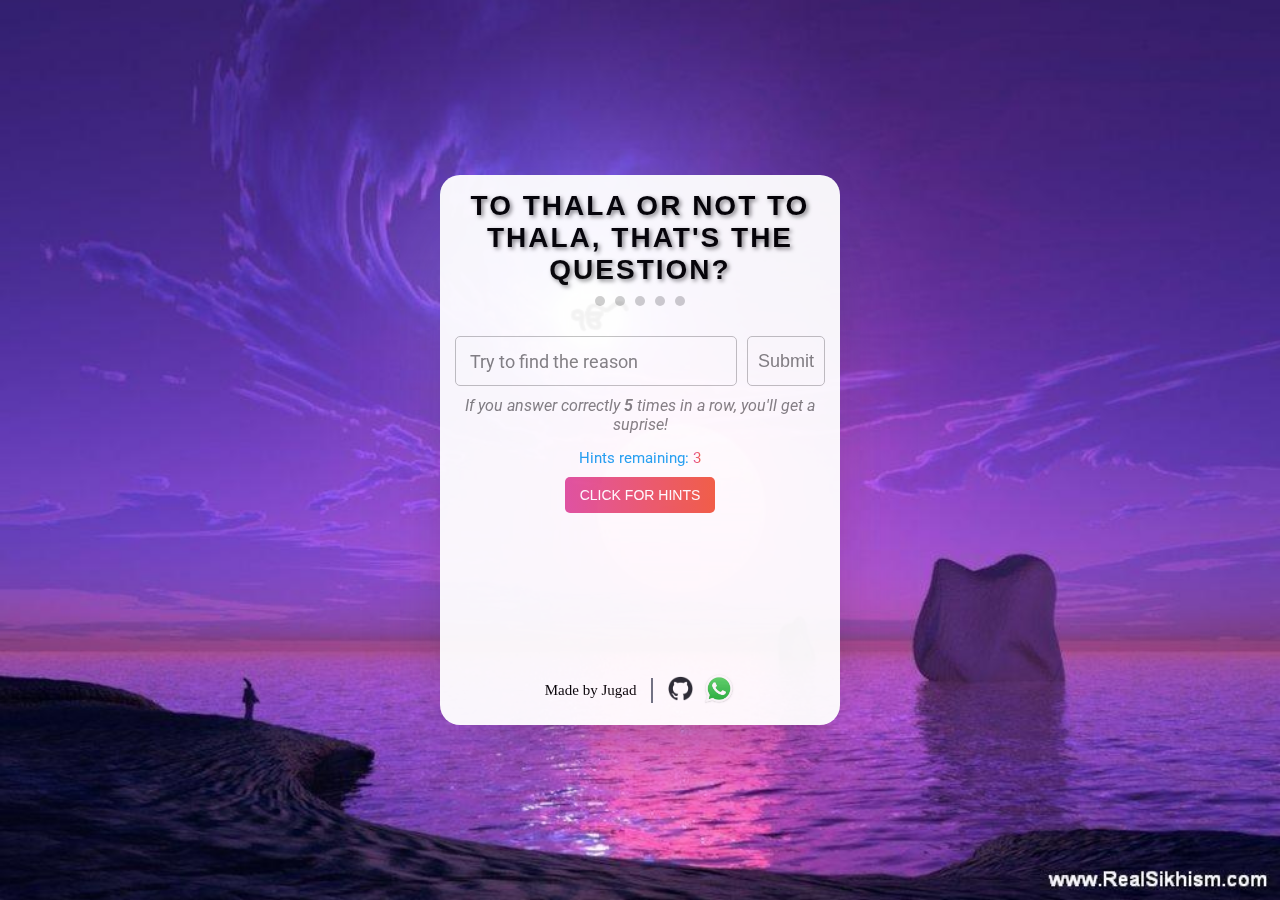
==== index.html @ 1bdee46b "Removed Onclick to substitute for EventListener" ====
<!DOCTYPE html>
<html lang="en" dir="ltr">

<head>
    <meta charset="utf-8">
    <meta name="viewport" content="width=device-width, initial-scale=1.0">
    <link rel="stylesheet" href="Thala.css">
    <link rel="icon" type="image/png" href="pictures/Sikh-Khanda-Gold-and-blue-Round-symbol.png" />
    <link rel="preconnect" href="https://fonts.gstatic.com">
	<link href="https://fonts.googleapis.com/css2?family=Roboto&display=swap" rel="stylesheet">
    <title>Is Thala the reason?</title>
</head>

<body>
    <div class="container">
        <div class="container-title">
            <h1>To Thala or not to Thala, that's the question?</h1>
        </div>

        
        <div id="streakCircles">
            <div class="streakCircle"></div>
            <div class="streakCircle"></div>
            <div class="streakCircle"></div>
            <div class="streakCircle"></div>
            <div class="streakCircle"></div>
        </div>
        
        <div id="resultDiv">
        </div>
        
        <div class="container-box">
            <div class="input-field">
                <input id="box-txt" type="text" name="query" required onclick="clearResult()" onkeydown="if(event.key === 'Enter'){checkInput();}" maxlength="255">
                <label>Try to find the reason</label>
                <button class="box-btn" onclick="checkInput()">Submit</button>
            </div>
            <p>If you answer correctly<strong> 5 </strong>times in a row, you'll get a suprise!</p>
        </div>

        <div class="container-hint">
            <div id="hintDisplay">Hints remaining: <span id="hintCount">3</span></div>
            <button id="hintButton" onclick="provideHint()">Click for Hints</button>
            <div id="hintsContainer">
            </div>
        </div>

        <div class="bottom-links">
                <button id="copy-button" onclick="copyLink()">
                    <p>Made by Jugad</p>
                </button>
                <div class="border-between"></div>
                <a href="https://github.com/JugadBoparai" target="blank">
                    <img src="pictures/github-mark.png" alt="github">
                </a>
                <button id="share-button" onclick="shareOnWhatsApp()">
                    <img id="share-icon" src="pictures/whatsapp.png" alt="WhatsApp Icon">
                </button> 
        </div>
    </div>


        <!-- Pop-up for notThalaGif -->
        <div id="notThalaGif">
            <div class="modal-content">
                <img src="pictures/notThalaGif.gif">
                <div class="outer" onclick="closeNotThalaGif()">
                    <div class="inner">
                      <button id="notThalaGif-btn">Close</button> 
                    </div>
                  </div>
            </div>
        </div>


     <!-- New hidden box -->
  <div id="hidden-box">
        <span id="close-button"></span>
        <h2>Congratulations!</h2>
        <p>You've answered correctly 5 times consecutively. Here's the reason behind the game:</p>
        <p>
            The phrase "Thala for a reason" has become popular, especially among fans of MS Dhoni, 
            the former Indian cricket captain. It's all about celebrating the number 7, which is closely 
            associated with Dhoni. People online are creatively linking the number 7 to different aspects 
            of life and nature as a way of honoring him. This includes things like mentioning 007 
            (James Bond's code number), referencing the year 2023, or using words with exactly 7 letters.
             Basically, anything related to the number 7 is seen as a tribute to Dhoni.
        </p>
        <!-- Pop-up for thalaGif -->
        <div id="thalaGif" class="modal" style="display: none;">
            <div class="modal-content">
                <img src="pictures/thalaGif.gif" alt="">
            </div>
        </div>
  </div>
  

    <audio id="thalaAudio" src="audio/bole-jo-koyal-ms-dhoni-thala-theme.mp3" type="audio/mp3" preload="auto"></audio>
    <audio id="notThalaAudio0" src="audio/tomp3.cc - Angry Indian Scammer Sound Effect.mp3" type="audio/mp3" preload="auto"></audio>
    <audio id="notThalaAudio1" src="audio/MLG Sound Effect Screaming kid MW2 (HD).mp3" type="audio/mp3" preload="auto"></audio>
    <audio id="notThalaAudio2" src="audio/moye-moye.mp3" type="audio/mp3" preload="auto"></audio>
    <audio id="notThalaAudio3" src="audio/pookie-bear.mp3" type="audio/mp3" preload="auto"></audio>
    <audio id="notThalaAudio4" src="audio/y2mate_5gbydy1.mp3" type="audio/mp3" preload="auto"></audio>

    <audio id="alertSoundSuccess" src="audio/mixkit-correct-answer-tone-2870.wav" preload="auto"></audio>
    <audio id="alertSoundFail" src="audio/mixkit-wrong-answer-fail-notification-946.wav" preload="auto"></audio>
    <audio id="alertSoundFinal" src="audio/mixkit-magic-notification-ring-2344.wav" preload="auto"></audio>
</body>
<script data-name="BMC-Widget" data-cfasync="false" src="https://cdnjs.buymeacoffee.com/1.0.0/widget.prod.min.js" data-id="jugadboparai" 
        data-description="Support me on Buy me a coffee!" data-message="" data-color="#5F7FFF" data-position="Right" data-x_margin="18" data-y_margin="18">
</script>
<script src='https://storage.ko-fi.com/cdn/scripts/overlay-widget.js'></script>
<script>
  kofiWidgetOverlay.draw('jugadboparai', {
    'type': 'floating-chat',
    'floating-chat.donateButton.text': '',
    'floating-chat.donateButton.background-color': '#5F7FFF',
    'floating-chat.donateButton.text-color': '#fff'
  });
</script>
<script src="Thala.js" defer></script>

</html>
---- Thala.css ----
@import url('pictures/registrer.jpg');

* {
  margin: 0;
  padding: 0;
  box-sizing: border-box;
}
body {
  font-family: roboto, arial;
  height: 100vh;
  display: flex;
  text-align: center;
  align-items: center;
  justify-content: center;
  background: url(pictures/registrer.jpg);
  background-size: cover;
  background-position: center;
}

.container {
  display: flex;
  flex-direction: column;
  height: 550px;
  width: 400px;
  padding: 15px;
  background-color: white;
  opacity: 0.95;
  border-radius: 20px;
  align-items: center;
  position: relative;
  box-shadow: rgba(50, 50, 93, 0.25) 0px 50px 100px -20px, rgba(0, 0, 0, 0.3) 0px 30px 60px -30px;;
}

.container-title {
  text-align: center;
  font-size: 14px;  
  margin-bottom: 5px;
  font-family: 'Arial', sans-serif; 
  text-transform: uppercase; 
  font-weight: normal;
  letter-spacing: 2px; 
  text-shadow: 2px 2px 4px rgba(0, 0, 0, 0.5); 
}


#streakCircles {
  display: flex;
  justify-content: center;
  margin-top: 5px;
  margin-bottom: 10px;
}

.streakCircle {
  width: 10px;
  height: 10px;
  border-radius: 50%;
  margin: 0 5px;
}

.container-box {
  position: relative;
  margin-top: 20px; 
  border-radius: 5px;
}

.input-field {
  display: flex;
  flex-direction: row;
  justify-content: space-between;
  position: relative;
  height: 50px;
}
.input-field #box-txt{
  display: flex;
  height: 100%;
  width: 100%;
  border: 1px solid silver;
  padding-left: 15px;
  padding-top: 5px;
  padding-bottom: 5px;
  outline: none;
  font-size: 19px;
  transition: 0.4s;
  margin-right: 10px;
  border-radius: 5px;
  background-color: transparent;


}

#box-txt:focus{
  border: 1px solid #1DA1F2;
  outline: none;
}
.input-field label{
  position: absolute;
  top: 50%;
  transform: translateY(-50%);
  left: 15px;
  pointer-events: none;
  color: grey;
  font-size: 18px;
  transition: 0.4s;

}
#box-txt:focus ~ label,
#box-txt:valid ~ label {
  transform: translateY(-33px);
  background-color: white;
  font-size: 16px;
  color: #1DA1F2;
  outline: none;


}
.box-btn {
  display: flex;
  align-items: center;
  justify-content: center;
  background-color: white;
  cursor: pointer;
  padding: 0px 10px;
  color: grey;
  font-size: 18px;
  border: 1px solid silver;
  transition: box-shadow 0.3s ease;
  border-radius: 5px;
  background-color: transparent;


}
.box-btn:hover {
  color: white;
  background-color:#1DA1F2;
  box-shadow: 0 4px 8px rgba(0, 0, 0, 0.1);
}
.box-btn:active {
  color: #1DA1F2;
  border: 1px solid #1DA1F2;
  background-color: white;

}
.container-box p {
  margin-top: 10px;
  color: gray;
  font-style: italic;
}

.container-hint {
  margin-top: 15px;
  border-radius: 5px;
  width: 100%;

}
#hintDisplay{
  font-size: 15px;
  color: #1DA1F2;
  margin-bottom: 10px;
}
#hintCount{
  background-image: linear-gradient(to right, #e052a0, #f15c41);
  background-clip: text; /* Apply gradient as text color */
  color: transparent;
}
#hintButton {
  cursor: pointer;
  display: inline-block;
  outline: 0;
  border: 0;
  background-image: linear-gradient(to right, #e052a0, #f15c41);
  border-radius: 5px;
  color: #fff;
  font-weight: 500;
  text-align: center;
  text-transform: uppercase;
  height: 36px;
  line-height: 36px;
  padding: 0 15px; 
  font-size: 14px;
}

#hintButton:hover {
  background-image: linear-gradient(to right,#3ec7e0,#526bf4);
}
#hintButton:focus {
  background-image: linear-gradient(to right,#3ec7e0,#526bf4);
}
#hintButton:active {
  background-image: linear-gradient(to right,#e052a0,#f15c41);
}
#hintsContainer{
  margin-top: 10px;
  width: 100%;
  padding-bottom: 5px;
  font-size: 14px;
  font-style: oblique;
}
#hintsContainer p {
  padding: 5px;
  border-bottom: 1px solid rgb(107, 114, 128);

}
#result {
  font-family: sans-serif;
  padding: 4px;
 
}
.result-correct {
  color: green;
}
.result-incorrect {
  color: red;
}
 
.bottom-links {
  margin-top: 160px;
  display: flex;
  flex-direction: row;
  align-items: center;
  justify-content: center;
  position: absolute;
  bottom: 0px;
  width: 100%; 
  height: 50px; 
  padding-bottom: 20px;
  text-shadow: 2px 2px 4px rgba(0, 0, 0, 0.5); 
}
.bottom-links p {
  font-size: 15px;
  font-family: 'Pacifico', cursive;;
}
#copy-button {
  border: none;
  background: none;
  color: inherit;
  border: none;
  padding: 0;
  font: inherit;
  outline: inherit;
  cursor: pointer;
}

.border-between {
  border: 1px solid rgb(107, 114, 128);
  height: 25px;
  margin-right: 15px;
  margin-left: 15px;
}
.bottom-links img {
  height: 25px;
}
#share-button {
  cursor: pointer;
  border: none;
  background-color: transparent;
  margin-left: 10px;
}
#share-icon {
  height: 32px;
}

#hidden-box {
  display: none;
  position: fixed;
  top: 50%;
  left: 50%;
  transform: translate(-50%, -50%);
  background-color: #fff;
  padding: 20px;
  border: 2px solid #333;
  box-shadow: 0 0 10px rgba(0, 0, 0, 0.5);
  z-index: 9999;
  overflow-y: auto; /* Enable vertical scrolling if content overflows */
  max-width: 90%; /* Set maximum width for all screens */
}

@media screen and (max-width: 375px) and (max-height: 812px) and (-webkit-device-pixel-ratio: 3) {
  #hidden-box {
    width: 90%; /* Adjust width for iPhone 11 Pro */
    max-width: 90%; /* Adjust maximum width for iPhone 11 Pro */
  }
}

#hidden-box h2{
  margin-bottom: 10px;
}
#thalaGif{
  margin-top: 10px;
}

#close-button {
  font-size: 30px;
  position: absolute;
  top: 5px;
  right: 10px;
  cursor: pointer;
}



#notThalaGif {
  margin-top: 15px;
  display: none;
  position: fixed;
  background-color: #f3f3f3;
  border-radius: 20px;
  padding: 2px;
  z-index: -1;
  animation: growFadeIn 1s ease-out forwards, fadeOut 5s ease-out forwards 3s;
}
#notThalaGif img {
  border-radius: 20px;
}
#close {
  position: absolute;
  display: block;
  bottom: -35px; 
  left: 50%; /* Center the close button horizontally */
  transform: translateX(-50%); /* Center the close button horizontally */
  cursor: pointer;
  font-size: 20px;
  border-radius: 10px;
  border: 1px solid blue;

}
@keyframes growFadeIn {
  0% {
    transform: scale(0);
    opacity: 0;
    z-index: -1;
  }
  100% {
    transform: scale(1);
    opacity: 1;
    z-index: 9999;
  }
}
@keyframes fadeOut {
  0% {
    opacity: 1;
    z-index: 9999;
  }
  100% {
    opacity: 0;
    z-index: -1;
  }
}

.outer {
  position: relative;
  margin: auto;
  width: 30px; /* Adjust the width as needed */
  height: 30px; /* Adjust the height as needed */
  cursor: pointer;
  
}
.inner {
  width: inherit;
  height: inherit;
  display: flex;
  align-items: center;
  justify-content: center;
}
#notThalaGif-btn {
  font-size: 0.8em;
  text-transform: uppercase;
  color: #1DA1F2;
  background-color: transparent;
  border: none;
  transition: all 0.15s ease-in;
  cursor: pointer;
  outline: none;
  opacity: 0;
}
.inner:before,
.inner:after {
  position: absolute;
  content: '';
  height: 1px;
  width: inherit;
  background: #141926;
  transition: all 0.3s ease-in;
}

.inner:before {
  top: 50%;
  transform: rotate(45deg);
}

.inner:after {
  bottom: 50%;
  transform: rotate(-45deg);
}

#notThalaGif-btn:hover {
  opacity: 1;
}

.outer:hover .inner:before,
.outer:hover .inner:after {
  transform: rotate(0);
}

.outer:hover .inner:before {
  top: 0;
}

.outer:hover .inner:after {
  bottom: 0;
}

#cheat{
  position: absolute;
  top: 10px;
  right: 10px;
  color: white;
}


.filled {
  background-color: #00ff00; /* Filled circle color */
}

.empty {
  background-color: #ccc; /* Empty circle color */
}
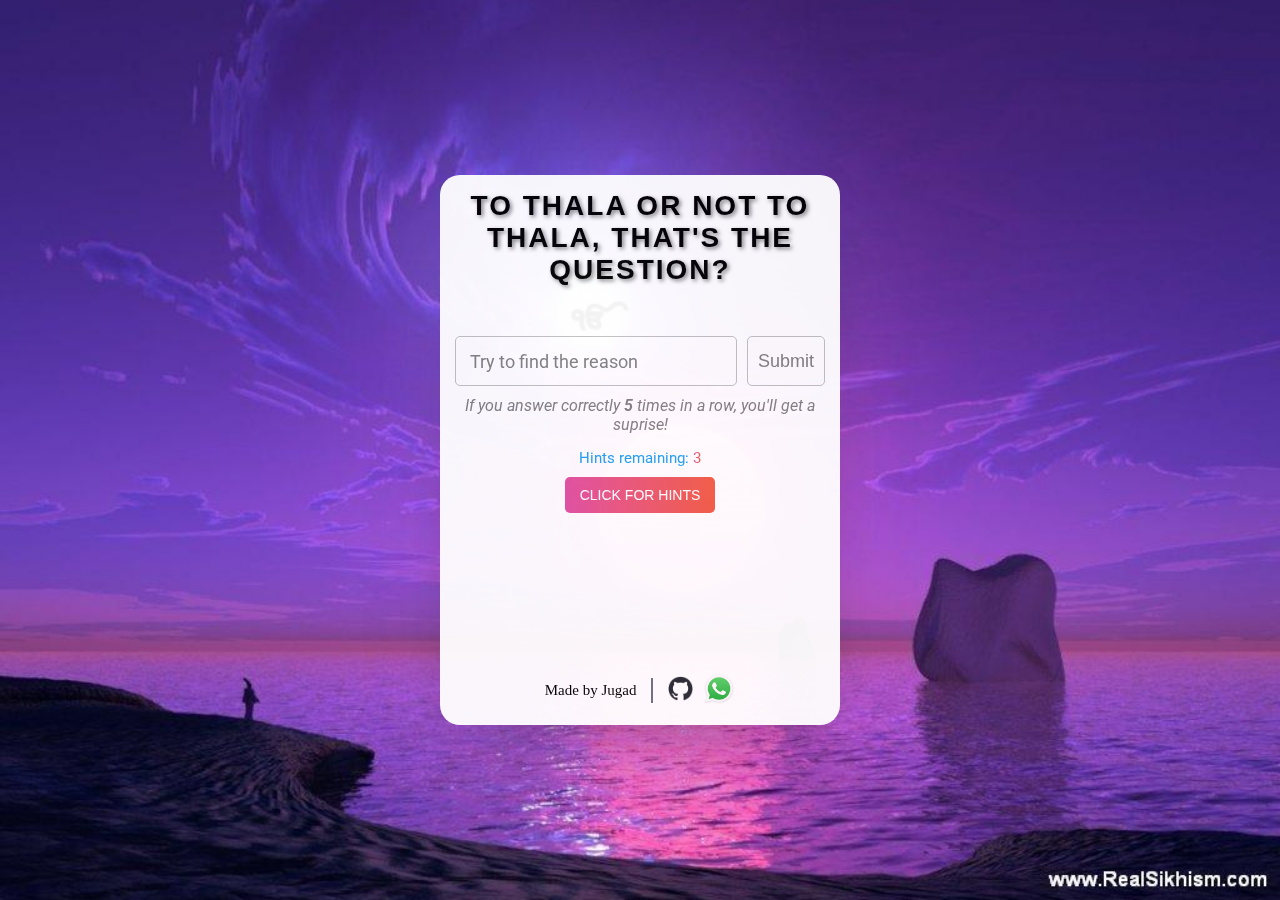
==== commit 46d179c3: "#hei" ====
--- a/index.html
+++ b/index.html
@@ -17,7 +17,6 @@
             <h1>To Thala or not to Thala, that's the question?</h1>
         </div>
 
-        
         <div id="streakCircles">
             <div class="streakCircle"></div>
             <div class="streakCircle"></div>
@@ -71,8 +70,6 @@
                   </div>
             </div>
         </div>
-
-
      <!-- New hidden box -->
   <div id="hidden-box">
         <span id="close-button"></span>
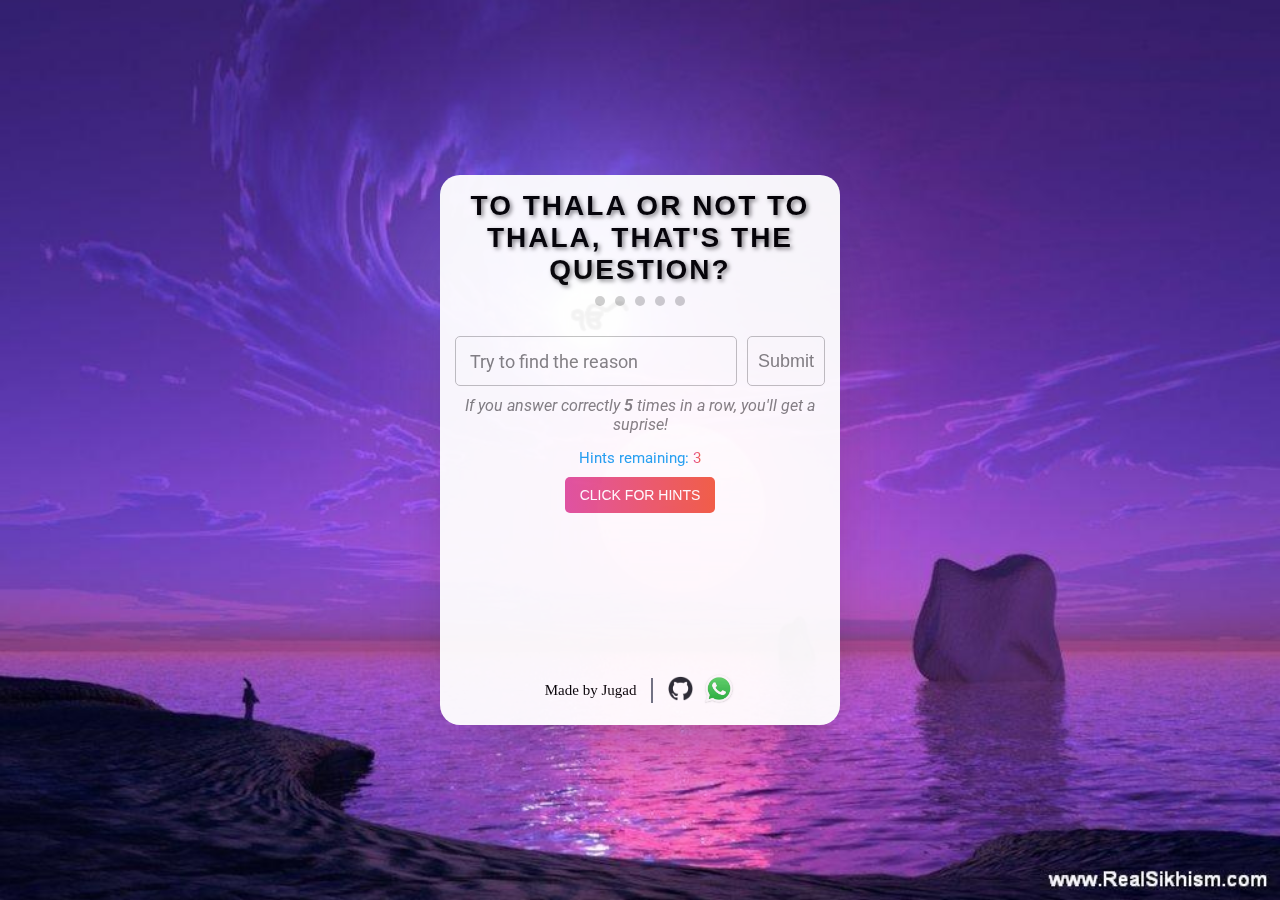
==== commit 3e528017: "Removed Onclick to substitute for EventListener" ====
--- a/index.html
+++ b/index.html
@@ -17,6 +17,7 @@
             <h1>To Thala or not to Thala, that's the question?</h1>
         </div>
 
+        
         <div id="streakCircles">
             <div class="streakCircle"></div>
             <div class="streakCircle"></div>
@@ -30,16 +31,16 @@
         
         <div class="container-box">
             <div class="input-field">
-                <input id="box-txt" type="text" name="query" required onclick="clearResult()" onkeydown="if(event.key === 'Enter'){checkInput();}" maxlength="255">
+                <input id="box-txt" class="box-txt" type="text" name="query" required  maxlength="255">
                 <label>Try to find the reason</label>
-                <button class="box-btn" onclick="checkInput()">Submit</button>
+                <button class="box-btn">Submit</button>
             </div>
             <p>If you answer correctly<strong> 5 </strong>times in a row, you'll get a suprise!</p>
         </div>
 
         <div class="container-hint">
             <div id="hintDisplay">Hints remaining: <span id="hintCount">3</span></div>
-            <button id="hintButton" onclick="provideHint()">Click for Hints</button>
+            <button id="hintButton" class="hint-button">Click for Hints</button>
             <div id="hintsContainer">
             </div>
         </div>
